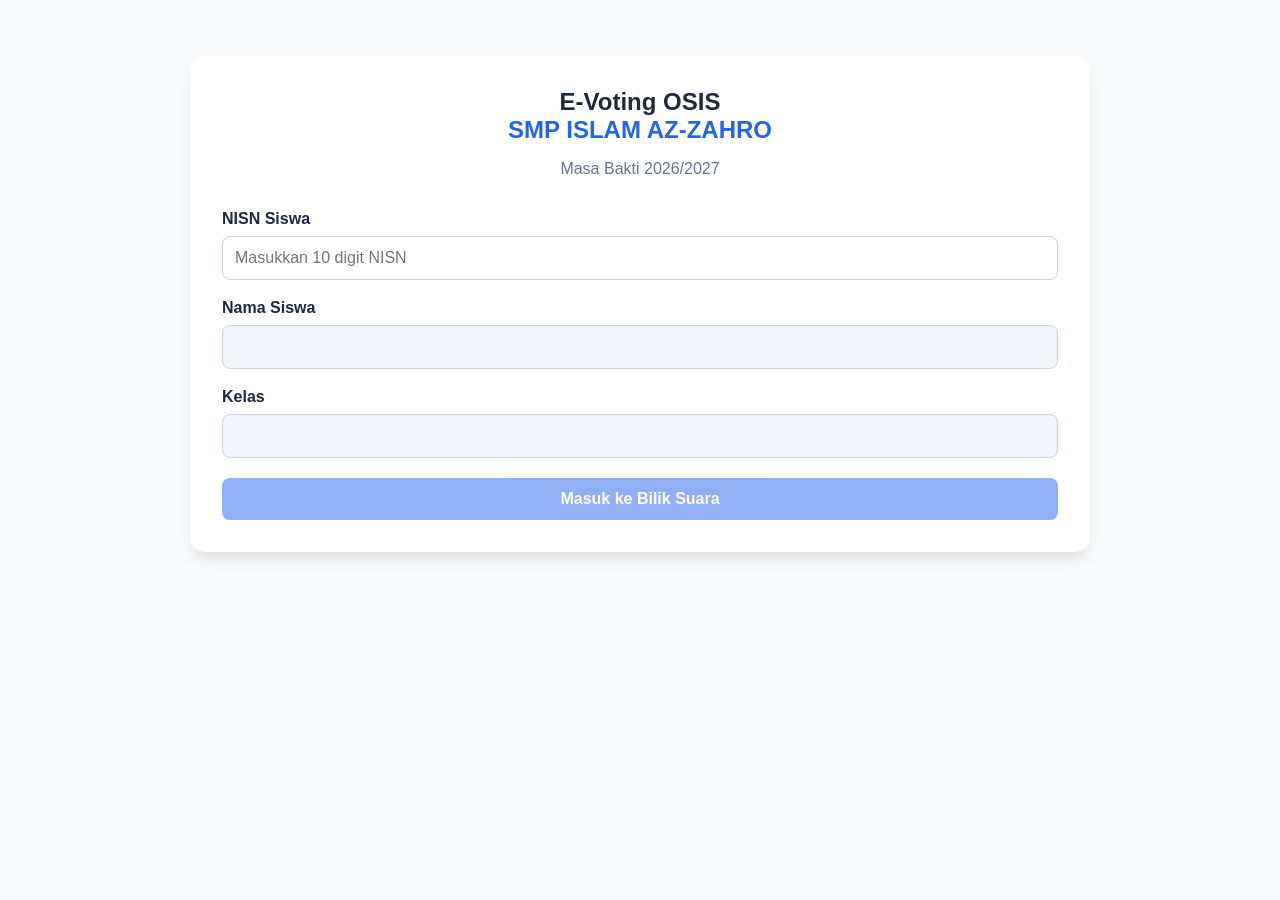
==== index.html @ 77aa5f46 "Update index.html" ====
<!DOCTYPE html>
<html lang="id">
<head>
    <meta charset="UTF-8">
    <meta name="viewport" content="width=device-width, initial-scale=1.0">
    <title>E-Voting PEMILIHAN OSIS SMP ISLAM AZ-ZAHRO</title>
    <script src="https://cdn.jsdelivr.net/npm/sweetalert2@11"></script>
    <style>
        :root {
            --primary: #2563eb;
            --bg: #f8fafc;
            --text: #1e293b;
        }
        body { font-family: 'Segoe UI', Tahoma, Geneva, Verdana, sans-serif; background-color: var(--bg); color: var(--text); margin: 0; }
        .container { max-width: 900px; margin: 2rem auto; padding: 1.5rem; }
        .card-box { background: white; padding: 2rem; border-radius: 15px; box-shadow: 0 10px 15px -3px rgba(0,0,0,0.1); }
        
        /* Input Styles */
        input[readonly] { background-color: #f1f5f9; color: #64748b; cursor: not-allowed; }
        .input-group { margin-bottom: 1.2rem; }
        .input-group label { display: block; margin-bottom: 8px; font-weight: 600; }
        .input-group input { width: 100%; padding: 12px; border: 1px solid #cbd5e1; border-radius: 8px; box-sizing: border-box; font-size: 1rem; }
        
        /* Button Styles */
        .btn { width: 100%; padding: 12px; background: var(--primary); color: white; border: none; border-radius: 8px; cursor: pointer; font-size: 1rem; font-weight: bold; transition: 0.3s; }
        .btn:disabled { opacity: 0.5; cursor: not-allowed; }
        .btn-vote { background: #059669; margin-top: 10px; }
        .btn-vote:hover { background: #047857; }

        /* Paslon Grid */
        .grid-paslon { display: flex; gap: 20px; justify-content: center; flex-wrap: wrap; margin-top: 2rem; }
        .card-paslon { border: 2px solid #e2e8f0; border-radius: 12px; overflow: hidden; width: 280px; text-align: center; background: white; transition: 0.3s; }
        .card-paslon:hover { border-color: var(--primary); transform: translateY(-5px); }
        .card-paslon img { width: 100%; height: 250px; object-fit: cover; }
        .card-content { padding: 1.5rem; }

        /* Helpers */
        .hidden { display: none; }
        .error { color: #dc2626; font-size: 0.9rem; margin-top: 5px; font-weight: bold; }
        #timer { font-weight: bold; color: var(--primary); font-size: 1.5rem; }
    </style>
</head>
<body>

<div class="container">
    <div id="login-page" class="card-box">
        <div style="text-align: center; margin-bottom: 2rem;">
            <h2 style="margin:0;">E-Voting OSIS</h2>
            <h2 style="margin:0; color: var(--primary);">SMP ISLAM AZ-ZAHRO</h2>
            <p style="color: #64748b;">Masa Bakti 2026/2027</p>
        </div>
        
        <div class="input-group">
            <label>NISN Siswa</label>
            <input type="text" id="nisn-field" placeholder="Masukkan 10 digit NISN" oninput="cekNISN()" maxlength="10">
            <p id="error-msg" class="error hidden"></p>
        </div>

        <div class="input-group">
            <label>Nama Siswa</label>
            <input type="text" id="auto-nama" placeholder=" " readonly>
        </div>

        <div class="input-group">
            <label>Kelas</label>
            <input type="text" id="auto-kelas" placeholder=" " readonly>
        </div>
        
        <button class="btn" id="btn-masuk" onclick="prosesLogin()" disabled>Masuk ke Bilik Suara</button>
    </div>

    <div id="vote-page" class="hidden">
        <div class="card-box" style="margin-bottom: 1.5rem; display: flex; justify-content: space-between; align-items: center;">
            <div>
                <h3 id="display-nama" style="margin:0">Nama Siswa</h3>
                <p id="display-kelas" style="color: #64748b; margin:0">Kelas</p>
            </div>
            <div style="text-align: right; color: var(--primary); font-weight: bold;">SURAT SUARA DIGITAL</div>
        </div>

        <h2 style="text-align: center;">Tentukan Pilihan Anda</h2>
        
        <div class="grid-paslon">
            <div class="card-paslon">
                <img src="https://github.com/azzahrolocare/pemilu-osis-smp-azzahro/raw/main/paslon1-osis-smp-2026-2027.jpg" alt="Paslon 01">
                <div class="card-content">
                    <small>NOMOR URUT</small>
                    <h1 style="margin:0">01</h1>
                    <h3 style="margin: 10px 0;">Wulan Tria Mita Raharjo</h3>
                    <button class="btn btn-vote" onclick="konfirmasiPilihan('Paslon 01')">Pilih Nomor 01</button>
                </div>
            </div>

<div class="card-paslon">
                <img src="https://github.com/azzahrolocare/pemilu-osis-smp-azzahro/raw/main/paslon2-osis-smp-2026-2027.jpg" alt="Paslon 01">
                <div class="card-content">
                    <small>NOMOR URUT</small>
                    <h1 style="margin:0">02</h1>
                    <h3 style="margin: 10px 0;">Agustian Ridwanto</h3>
                    <button class="btn btn-vote" onclick="konfirmasiPilihan('Paslon 02')">Pilih Nomor 02</button>
                </div>
            </div>
            
            <div class="card-paslon">
                <img src="https://github.com/azzahrolocare/pemilu-osis-smp-azzahro/raw/main/paslon3-osis-smp-2026-2027.jpg" alt="Paslon 02">
                <div class="card-content">
                    <small>NOMOR URUT</small>
                    <h1 style="margin:0">02</h1>
                    <h3 style="margin: 10px 0;">Muhammad Nur Halil</h3>
                    <button class="btn btn-vote" onclick="konfirmasiPilihan('Paslon 03')">Pilih Nomor 03</button>
                </div>
            </div>
        </div>
    </div>

    <div id="thanks-page" class="hidden" style="text-align: center;">
        <div class="card-box">
            <h1 style="font-size: 4rem; margin: 0;">✅</h1>
            <h2 style="color: #059669;">Suara Anda Berhasil Dikirim!</h2>
            <p style="font-size: 1.2rem; line-height: 1.6;">
                Terima kasih <strong id="msg-nama">NAMA</strong> (<strong id="msg-kelas">KELAS</strong>) <br>
                telah menggunakan hak pilih Anda dalam Pemilihan OSIS 2026/2027.
            </p>
            <hr style="border: 0; border-top: 1px solid #e2e8f0; margin: 2rem 0;">
            <p style="color: #64748b;">Sistem akan otomatis kembali ke Login dalam:</p>
            <div id="timer">10</div>
            <p style="color: #94a3b8; font-size: 0.8rem; margin-top: 1rem;">KODE: SUKSES_VOTE_2026</p>
        </div>
    </div>
</div>

<script>
    // DATA MASTER SISWA
    const daftarSiswa = [
    { nama: "ADINDA PUTRI WULANDARI", nisn: "0134037607", kelas: "Kelas 7" },
    { nama: "ADITYA EKA SAPUTRA", nisn: "0109531186", kelas: "Kelas 9" },
    { nama: "Agung Saputra", nisn: "0124569275", kelas: "Kelas 8" },
    { nama: "Ahmad Habibi Maulana", nisn: "0082114134", kelas: "Kelas 9" },
    { nama: "AHMAD MUZAMMIL", nisn: "0114076427", kelas: "Kelas 8" },
    { nama: "AHMAD UBADAH", nisn: "0116219532", kelas: "Kelas 9" },
    { nama: "ALDI MAKSUDI", nisn: "0135729942", kelas: "Kelas 7" },
    { nama: "ALYA NASYITA SABHIRAH", nisn: "0116487325", kelas: "Kelas 7" },
    { nama: "ANDHIKA BAGUS RAMADHAN", nisn: "3113634149", kelas: "Kelas 9" },
    { nama: "ARIN HISFUALAH", nisn: "0127682320", kelas: "Kelas 9" },
    { nama: "AULIA NUR IZZATUNNISA", nisn: "0137321076", kelas: "Kelas 7" },
    { nama: "AULIA TRI WULANDARI", nisn: "0118448341", kelas: "Kelas 8" },
    { nama: "Avita Hemiyatin", nisn: "0112483701", kelas: "Kelas 9" },
    { nama: "DANDI", nisn: "0124159506", kelas: "Kelas 9" },
    { nama: "DEDY SUPRIADI", nisn: "3132272667", kelas: "Kelas 7" },
    { nama: "Devita Masuro", nisn: "0104776302", kelas: "Kelas 9" },
    { nama: "DIMAS ARIF MAULANA", nisn: "0107204403", kelas: "Kelas 9" },
    { nama: "EILIYAH MUNIFAH", nisn: "0139364783", kelas: "Kelas 7" },
    { nama: "FANIA RAHMAWATI", nisn: "0102655649", kelas: "Kelas 7" },
    { nama: "FARAH NATIFA AZZAHRO WAKIK", nisn: "0128105446", kelas: "Kelas 7" },
    { nama: "Ferdi maulana", nisn: "0101209945", kelas: "Kelas 9" },
    { nama: "FITA FATIMATUZ ZAHRO", nisn: "0108458268", kelas: "Kelas 8" },
    { nama: "HAFIZHAH NAYLA EFFENDI", nisn: "3125128511", kelas: "Kelas 7" },
    { nama: "INTAN ASRI BARIKOH", nisn: "0126073827", kelas: "Kelas 8" },
    { nama: "Kefin", nisn: "0126913609", kelas: "Kelas 8" },
    { nama: "KHODIJAH ADZKIA MADZKUR", nisn: "0136216764", kelas: "Kelas 7" },
    { nama: "KHOIRUL ANWAR", nisn: "0101792722", kelas: "Kelas 9" },
    { nama: "Kholidatuz Zahra", nisn: "0126899873", kelas: "Kelas 8" },
    { nama: "Kiki Stifani", nisn: "0108990601", kelas: "Kelas 9" },
    { nama: "LAILA NUR FILA SYAFA", nisn: "0114950342", kelas: "Kelas 9" },
    { nama: "LULUK", nisn: "3126871400", kelas: "Kelas 8" },
    { nama: "MELVINA LUTFIYAH", nisn: "0122991772", kelas: "Kelas 7" },
    { nama: "MIKE OKTA VIONA PUTRI", nisn: "0115216409", kelas: "Kelas 8" },
    { nama: "MOCH. RIKY ARDIANSYAH", nisn: "0117545656", kelas: "Kelas 8" },
    { nama: "Mohammad Fatthunur Faizin", nisn: "0117508351", kelas: "Kelas 9" },
    { nama: "Mohammad Ferianto", nisn: "0102633447", kelas: "Kelas 9" },
    { nama: "Mohammad NOR HALIL", nisn: "0113455193", kelas: "Kelas 8" },
    { nama: "Muhammad Ali Ramdani", nisn: "0114646962", kelas: "Kelas 9" },
    { nama: "Muhammad Kholili Ihsan", nisn: "0056776059", kelas: "Kelas 8" },
    { nama: "Muhammad LUTFI JAELANI", nisn: "0121397040", kelas: "Kelas 7" },
    { nama: "Muhammad Rifki Saputra", nisn: "0126709367", kelas: "Kelas 8" },
    { nama: "Muhammad Rizal", nisn: "0111850063", kelas: "Kelas 7" },
    { nama: "MUHAMMAD RIZAL", nisn: "0121477614", kelas: "Kelas 8" },
    { nama: "MUHAMMAD ROIHAN", nisn: "0094134364", kelas: "Kelas 9" },
    { nama: "Muhammad Royhan Zainurullah", nisn: "0123939051", kelas: "Kelas 8" },
    { nama: "MUHAMMAD ZAENUL RIFA'I", nisn: "0121625332", kelas: "Kelas 7" },
    { nama: "MUKHLAS", nisn: "0081874393", kelas: "Kelas 9" },
    { nama: "MUKHLIS", nisn: "0082165609", kelas: "Kelas 9" },
    { nama: "NABILA RIZKI WARDANI", nisn: "0124965710", kelas: "Kelas 7" },
    { nama: "NASILA", nisn: "0124210394", kelas: "Kelas 7" },
    { nama: "Nasivatul Balgis Bakhira", nisn: "0115851571", kelas: "Kelas 9" },
    { nama: "NIA AFKARINA", nisn: "3115213725", kelas: "Kelas 7" },
    { nama: "NUR FADILAH ANGGRAINI", nisn: "0103189776", kelas: "Kelas 9" },
    { nama: "NURUL HIDAYATI", nisn: "3135207384", kelas: "Kelas 7" },
    { nama: "RATNA ROBIYATUL HASANAH", nisn: "0125462713", kelas: "Kelas 8" },
    { nama: "RIFZIKA DJAMILATUS SUBHAN", nisn: "0102533380", kelas: "Kelas 9" },
    { nama: "RINA AIRIN", nisn: "0125822955", kelas: "Kelas 7" },
    { nama: "RINA KHOMARIYAH", nisn: "3114305251", kelas: "Kelas 9" },
    { nama: "RINI SAMSIYAH", nisn: "3118153763", kelas: "Kelas 9" },
    { nama: "RISKA MAULIDIA", nisn: "3119713408", kelas: "Kelas 9" },
    { nama: "SHERLY KAYLA PUTRI", nisn: "0125570800", kelas: "Kelas 7" },
    { nama: "SILVI IZZATUL MAULIDAH", nisn: "3115006209", kelas: "Kelas 9" },
    { nama: "SILVINA RAHMATILLAH", nisn: "0126032760", kelas: "Kelas 8" },
    { nama: "SITI AISAH", nisn: "0125815966", kelas: "Kelas 7" },
    { nama: "SITI ANISAH", nisn: "0122772869", kelas: "Kelas 7" },
    { nama: "Siti Armilatur Rohmah", nisn: "0129024470", kelas: "Kelas 8" },
    { nama: "SITI FATIJAH NURAINI", nisn: "0126236735", kelas: "Kelas 7" },
    { nama: "SITI NUR JANNAH SABILA PUTRI", nisn: "0125858066", kelas: "Kelas 7" },
    { nama: "Siti Umi Salsabila", nisn: "0108426165", kelas: "Kelas 8" },
    { nama: "SITTI LAINI", nisn: "0104373040", kelas: "Kelas 9" },
    { nama: "Sofiya Latifah", nisn: "0108117463", kelas: "Kelas 9" },
    { nama: "TRY ANGGUN NUR FADILAH", nisn: "0107080615", kelas: "Kelas 9" },
    { nama: "Ummi Sofia Sa'ada", nisn: "0116540904", kelas: "Kelas 9" },
    { nama: "VIAN EFENDI", nisn: "0123878351", kelas: "Kelas 7" },
    { nama: "Wita", nisn: "0104779685", kelas: "Kelas 9" },
    { nama: "WULAN DARI", nisn: "3139540746", kelas: "Kelas 8" },
    { nama: "WULAN TRIAMITA RAHARJO", nisn: "0113090039", kelas: "Kelas 8" },
    { nama: "Yusi Yuliana Dewi", nisn: "0102912322", kelas: "Kelas 9" },
    { nama: "Zahratul Maulidya", nisn: "0129963430", kelas: "Kelas 8" }
];
    let userAktif = null;

    // 1. CEK NISN SAAT MENGETIK
    function cekNISN() {
        const nisnInput = document.getElementById('nisn-field').value;
        const autoNama = document.getElementById('auto-nama');
        const autoKelas = document.getElementById('auto-kelas');
        const btnMasuk = document.getElementById('btn-masuk');
        const errorMsg = document.getElementById('error-msg');
        
        const siswa = daftarSiswa.find(s => s.nisn === nisnInput);

        if (siswa) {
            autoNama.value = siswa.nama;
            autoKelas.value = siswa.kelas;
            btnMasuk.disabled = false;
            errorMsg.classList.add('hidden');
        } else {
            autoNama.value = "";
            autoKelas.value = "";
            btnMasuk.disabled = true;
            if(nisnInput.length === 5) {
                errorMsg.innerText = "NISN tidak terdaftar dalam DPT!";
                errorMsg.classList.remove('hidden');
            } else {
                errorMsg.classList.add('hidden');
            }
        }
    }

    // 2. PROSES LOGIN & CEK DOUBLE VOTE
    function prosesLogin() {
        const nisnInput = document.getElementById('nisn-field').value;
        const sudahMemilih = localStorage.getItem('voted_' + nisnInput);

        if (sudahMemilih) {
            Swal.fire({
                icon: 'error',
                title: 'Akses Ditolak',
                text: 'Maaf, NISN ini sudah digunakan untuk memberikan suara!',
                confirmButtonColor: '#2563eb'
            });
        } else {
            userAktif = daftarSiswa.find(s => s.nisn === nisnInput);
            document.getElementById('display-nama').innerText = userAktif.nama;
            document.getElementById('display-kelas').innerText = userAktif.kelas;
            
            document.getElementById('login-page').classList.add('hidden');
            document.getElementById('vote-page').classList.remove('hidden');
        }
    }

    // 3. KONFIRMASI DENGAN SWEETALERT
    function konfirmasiPilihan(pilihan) {
        Swal.fire({
            title: 'Konfirmasi Pilihan',
            text: `Anda akan memilih ${pilihan}. Pilihan tidak dapat diubah kembali!`,
            icon: 'warning',
            showCancelButton: true,
            confirmButtonColor: '#059669',
            cancelButtonColor: '#d33',
            confirmButtonText: 'Ya, Saya Yakin!',
            cancelButtonText: 'Batal'
        }).then((result) => {
            if (result.isConfirmed) {
                simpanSuara(pilihan);
            }
        })
    }

    // 4. SIMPAN SUARA & COUNTDOWN
    function simpanSuara(pilihan) {
        // Simpan tanda sudah memilih
        localStorage.setItem('voted_' + userAktif.nisn, "true");
        
        // Simpan rekap suara
        let rekap = JSON.parse(localStorage.getItem('rekap_suara')) || { "Paslon 01": 0, "Paslon 02": 0 };
        rekap[pilihan] += 1;
        localStorage.setItem('rekap_suara', JSON.stringify(rekap));

        // Isi data di halaman terima kasih
        document.getElementById('msg-nama').innerText = userAktif.nama;
        document.getElementById('msg-kelas').innerText = userAktif.kelas;

        // Pindah Halaman
        document.getElementById('vote-page').classList.add('hidden');
        document.getElementById('thanks-page').classList.remove('hidden');

        // Jalankan Timer
        let detik = 10;
        const timerElement = document.getElementById('timer');
        const interval = setInterval(() => {
            detik--;
            timerElement.innerText = detik;
            if (detik <= 0) {
                clearInterval(interval);
                location.reload();
            }
        }, 1000);
    }
</script>

</body>
</html>
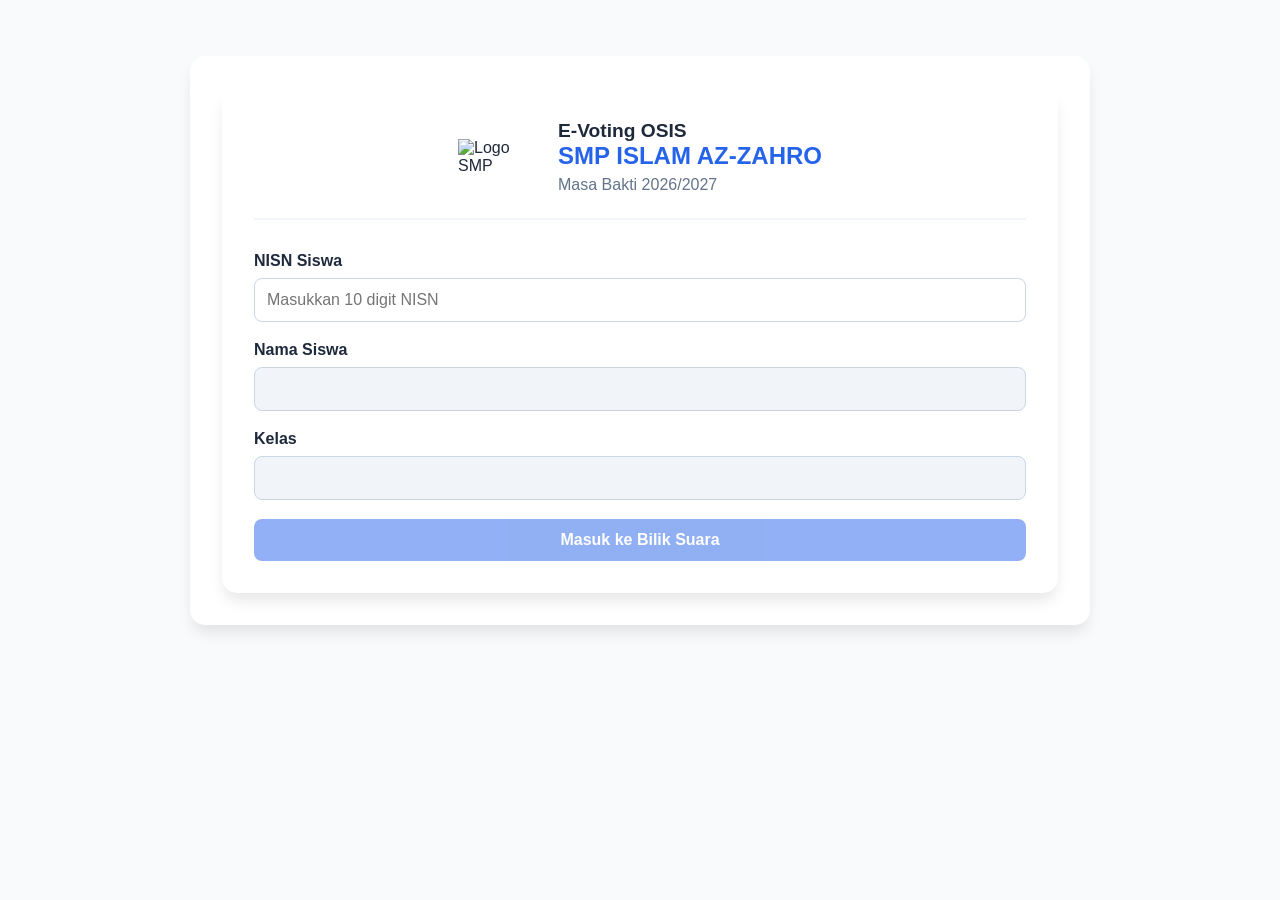
==== commit cad06368: "Update index.html" ====
--- a/index.html
+++ b/index.html
@@ -44,11 +44,16 @@
 
 <div class="container">
     <div id="login-page" class="card-box">
-        <div style="text-align: center; margin-bottom: 2rem;">
-            <h2 style="margin:0;">E-Voting OSIS</h2>
-            <h2 style="margin:0; color: var(--primary);">SMP ISLAM AZ-ZAHRO</h2>
-            <p style="color: #64748b;">Masa Bakti 2026/2027</p>
-        </div>
+        <div id="login-page" class="card-box">
+    <div style="display: flex; align-items: center; justify-content: center; gap: 20px; margin-bottom: 2rem; border-bottom: 2px solid #f1f5f9; padding-bottom: 1.5rem;">
+        <img src="https://github.com/azzahrolocare/pemilu-osis-smp-azzahro/raw/main/logo.png" alt="Logo SMP" style="width: 80px; height: auto;">
+        
+        <div style="text-align: left;">
+            <h2 style="margin:0; font-size: 1.2rem; color: var(--text);">E-Voting OSIS</h2>
+            <h2 style="margin:0; font-size: 1.5rem; color: var(--primary); line-height: 1.2;">SMP ISLAM AZ-ZAHRO</h2>
+            <p style="color: #64748b; margin: 5px 0 0 0; font-weight: 500;">Masa Bakti 2026/2027</p>
+        </div>
+    </div>
         
         <div class="input-group">
             <label>NISN Siswa</label>
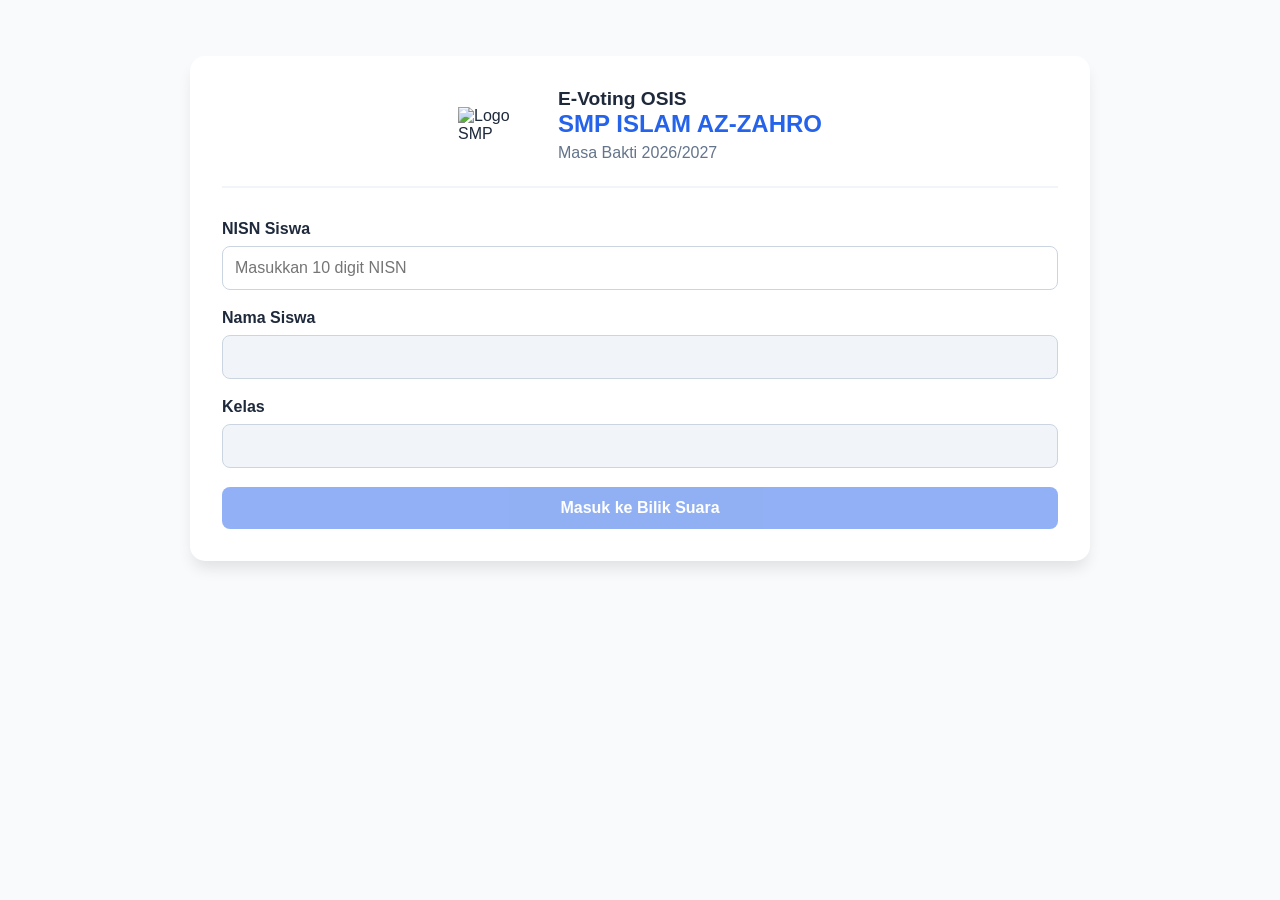
==== commit 4c80bb18: "Update index.html" ====
--- a/index.html
+++ b/index.html
@@ -44,9 +44,8 @@
 
 <div class="container">
     <div id="login-page" class="card-box">
-        <div id="login-page" class="card-box">
     <div style="display: flex; align-items: center; justify-content: center; gap: 20px; margin-bottom: 2rem; border-bottom: 2px solid #f1f5f9; padding-bottom: 1.5rem;">
-        <img src="https://github.com/azzahrolocare/pemilu-osis-smp-azzahro/raw/main/logo.png" alt="Logo SMP" style="width: 80px; height: auto;">
+        <img src="https://github.com/azzahrolocare/pemilu-osis-smp-azzahro/raw/main/logo-smp-azzahro.png" alt="Logo SMP" style="width: 80px; height: auto;">
         
         <div style="text-align: left;">
             <h2 style="margin:0; font-size: 1.2rem; color: var(--text);">E-Voting OSIS</h2>
